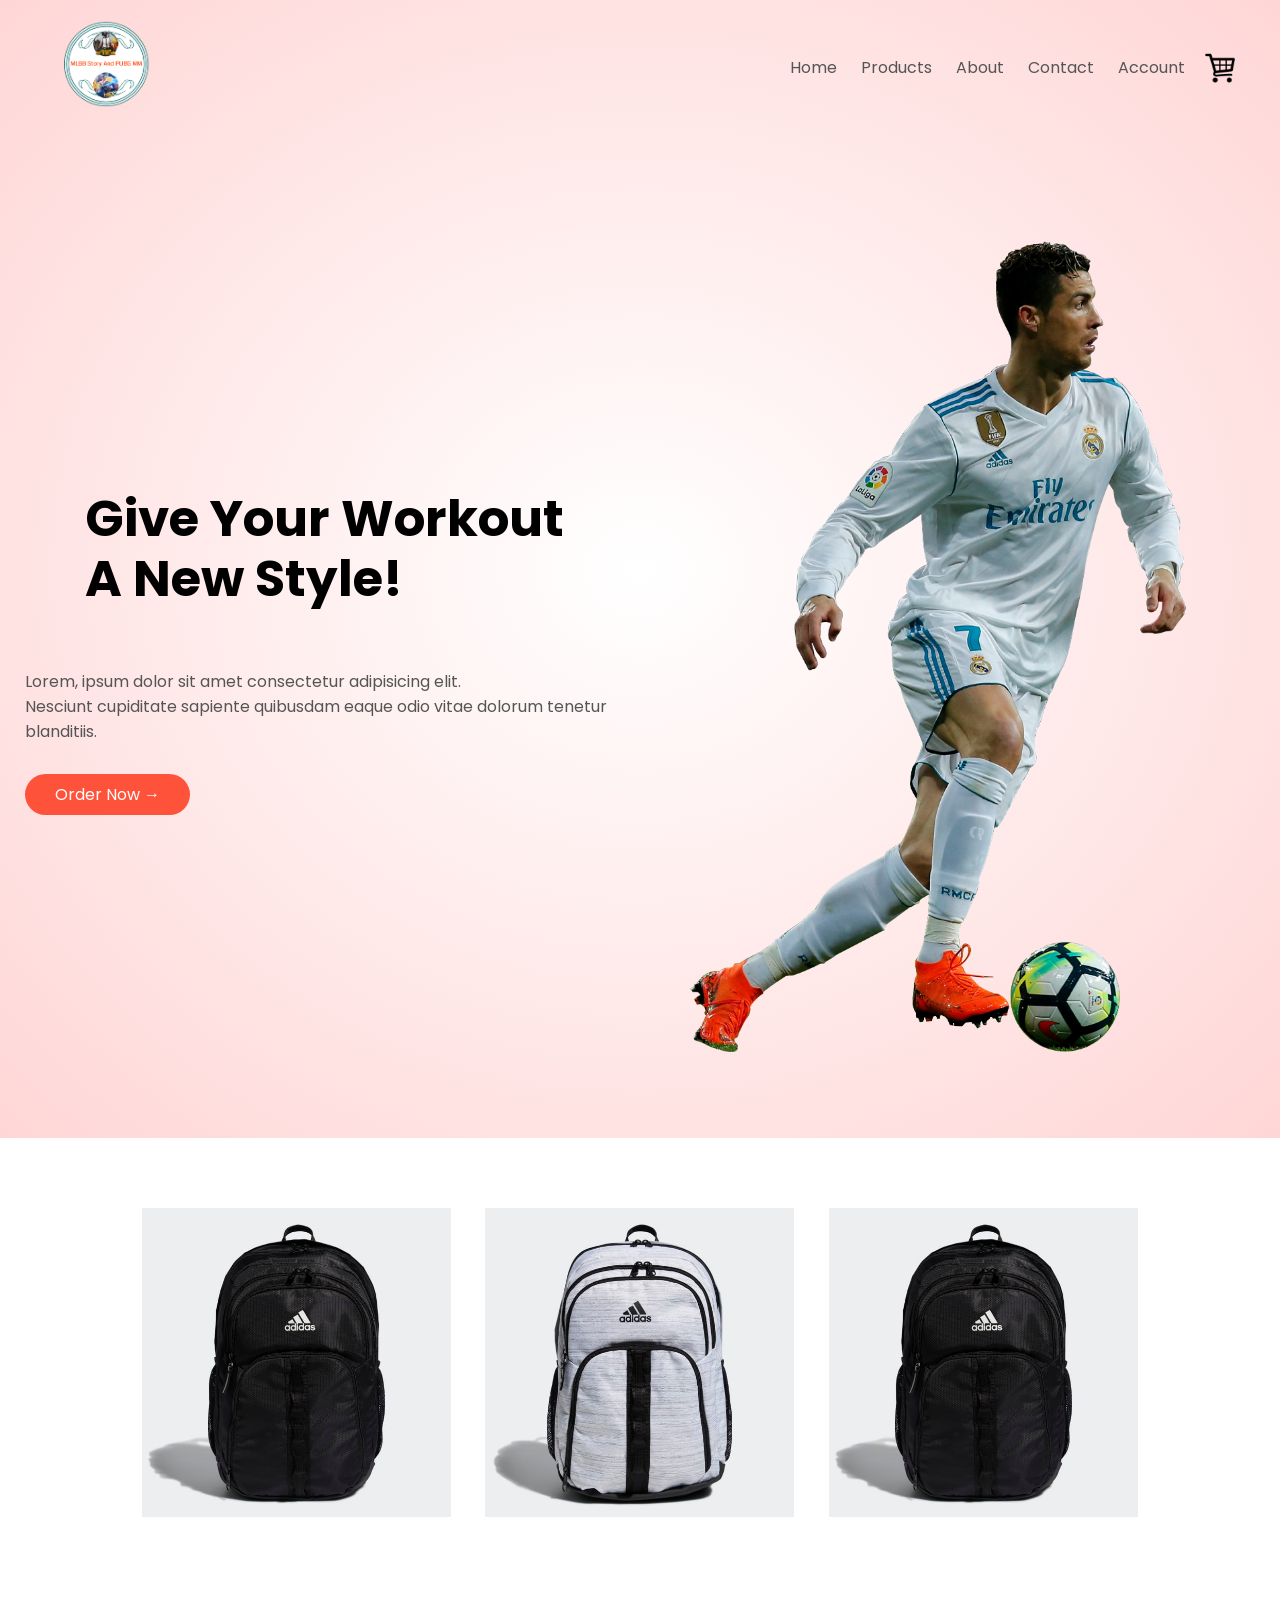
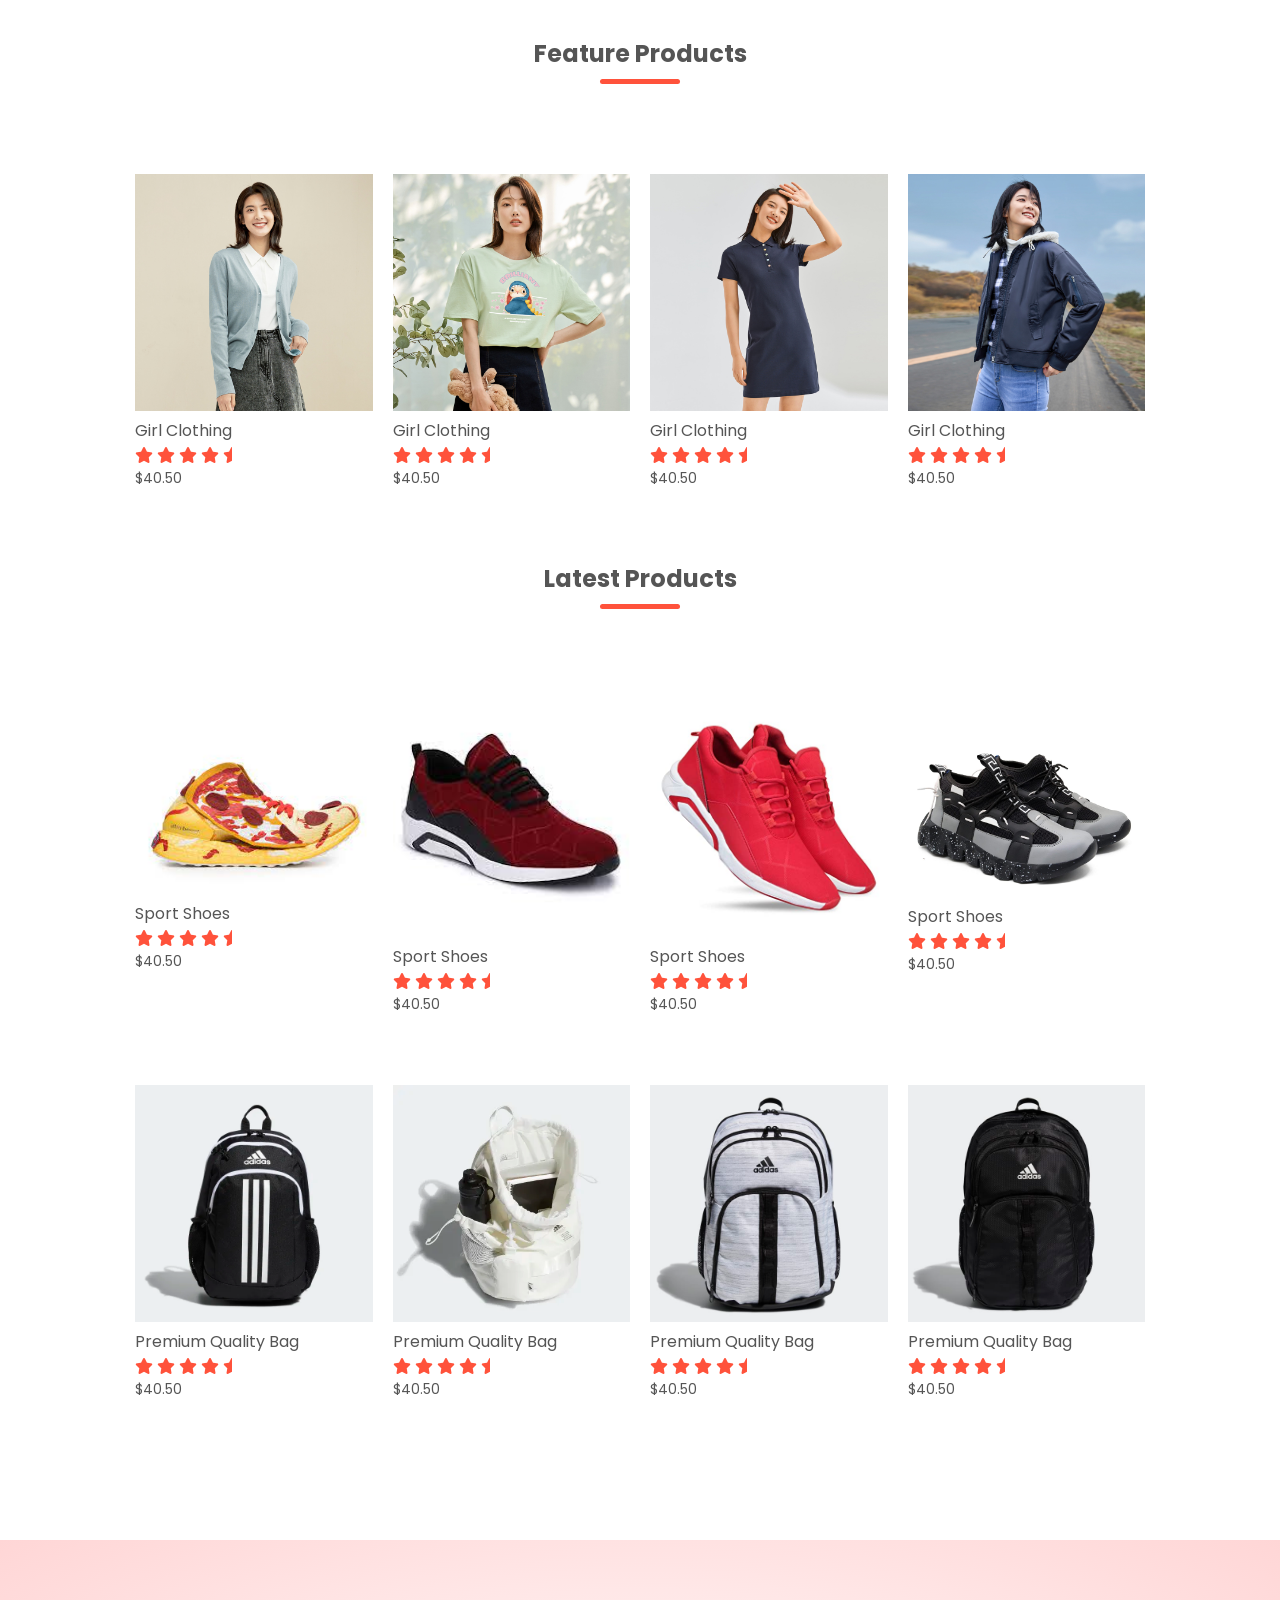
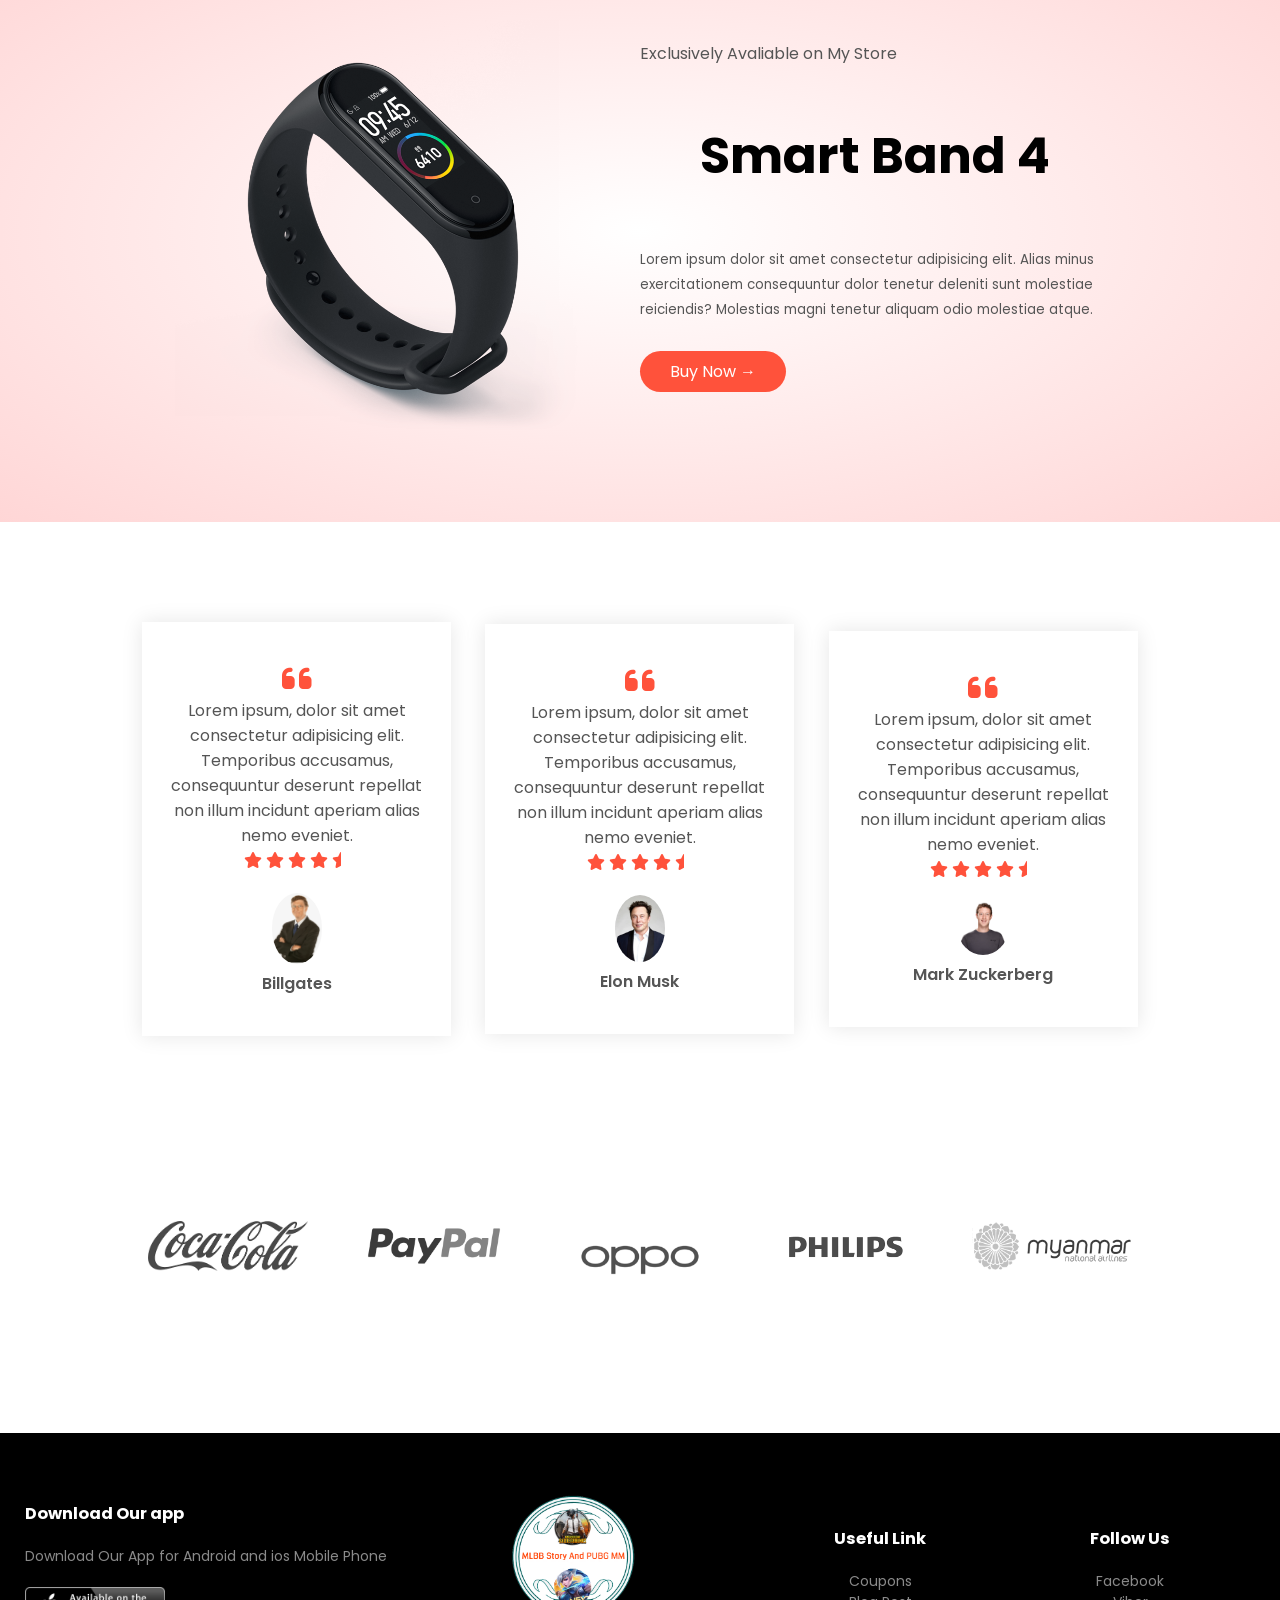
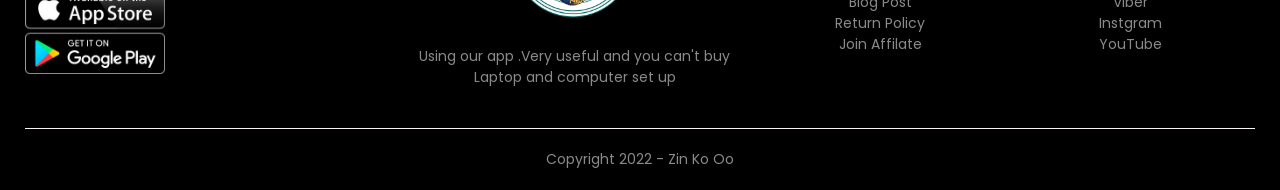
==== Clone/index.html @ 1b3bc1e2 "Add files via upload" ====
<!DOCTYPE html>
<html lang="en">
<head>
    <meta charset="UTF-8">
    <meta http-equiv="X-UA-Compatible" content="IE=edge">
    <meta name="viewport" content="width=device-width, initial-scale=1.0">
    <title>Online Shop / Economic Website</title>
     <link rel="stylesheet" href="style.css">
     <link rel="stylesheet" href="https://drive.google.com/uc?id=1VJVF-AkJYzNBYVf2jnumdvLC08pQrlfJ">
     <link rel="preconnect" href="https://fonts.googleapis.com">
     <link rel="preconnect" href="https://fonts.gstatic.com" crossorigin>
     <link href="https://fonts.googleapis.com/css2?family=Poppins:wght@300;400;500;600;700&display=swap" rel="stylesheet">
     
     <link rel="stylesheet" href="https://cdnjs.cloudflare.com/ajax/libs/font-awesome/6.1.1/css/all.min.css" integrity="sha512-KfkfwYDsLkIlwQp6LFnl8zNdLGxu9YAA1QvwINks4PhcElQSvqcyVLLD9aMhXd13uQjoXtEKNosOWaZqXgel0g==" crossorigin="anonymous" referrerpolicy="no-referrer" />
    </head>

<body>
       <div class="header">

      
    <div class="container">
        <div class="navbar">
            <div class="logo">
                <img src="images/mlbb.png" width="125px">
            </div>
            <nav>
                <ul id="MenuItems">
                    <li> <a href="">Home</a></li>
                    <li> <a href="">Products</a></li>
                    <li> <a href="">About</a></li>
                    <li> <a href="">Contact</a></li>
                    <li> <a href="">Account</a></li>
                </ul>
            </nav>
            <img src="images/basket-cart-icon-27.png" width="30px" height="30px">
            <img src="images/menu-icon-13.png" class="menu-icon" onclick="menutoggle()">
        </div>
        <div class="row">
            <div class="col-2">
              <h1>Give Your Workout <br> A New Style!</h1>
              <p>Lorem, ipsum dolor sit amet consectetur adipisicing elit.<br> Nesciunt cupiditate sapiente quibusdam eaque odio vitae dolorum tenetur blanditiis.</p>
            <a href="" class="btn">Order Now &#8594;</a>
            </div>

            <div class="col-2">
            <img src="images/c-do.png">
            </div>
        </div>
    </div>
       </div> 
    <!--Feature Catagories-->

    <div class="categories">
        <div class="small-container">
     <div class="row">
        <div class="col-3">
           <img src="images/bag.jpg" alt="">
        </div>
        <div class="col-3">
            <img src="images/bag1.jpg" alt="">
        </div>
        <div class="col-3">
            <img src="images/bag.jpg" alt="">
        </div>
     </div>
        </div>
    </div>

<!------------------------------------------features products----------------------------------------------------->

<div class="small-container">
    <h2 class="title">Feature Products</h2>
    <div class="row">
        <div class="col-4">
            <img src="images/gitem.jpg" >
            <h4>Girl Clothing </h4>
            <div class="rating">
                <i class="fa-solid fa-star"></i>
                <i class="fa-solid fa-star"></i>
                <i class="fa-solid fa-star"></i>
                <i class="fa-solid fa-star"></i>
                <i class="fa-solid fa-star-half"></i>
            </div>
            <p>$40.50</p>
        </div>
        <div class="col-4">
            <img src="images/gitem3.jpg" >
            <h4>Girl Clothing </h4>
            <div class="rating">
                <i class="fa-solid fa-star"></i>
                <i class="fa-solid fa-star"></i>
                <i class="fa-solid fa-star"></i>
                <i class="fa-solid fa-star"></i>
                <i class="fa-solid fa-star-half"></i>
            </div>
            <p>$40.50</p>
        </div>
        <div class="col-4">
            <img src="images/gitem2.jpg" >
            <h4>Girl Clothing </h4>
            <div class="rating">
                <i class="fa-solid fa-star"></i>
                <i class="fa-solid fa-star"></i>
                <i class="fa-solid fa-star"></i>
                <i class="fa-solid fa-star"></i>
                <i class="fa-solid fa-star-half"></i>
            </div>
            <p>$40.50</p>
        </div>
        <div class="col-4">
            <img src="images/gitem1.jpg" >
            <h4>Girl Clothing </h4>
            <div class="rating">
                <i class="fa-solid fa-star"></i>
                <i class="fa-solid fa-star"></i>
                <i class="fa-solid fa-star"></i>
                <i class="fa-solid fa-star"></i>
                <i class="fa-solid fa-star-half"></i>
            </div>
            <p>$40.50</p>
        </div>
    </div>
    <h2 class="title">Latest Products</h2>
    <div class="row">
        <div class="col-4">
            <img src="images/shoe5.jpg" >
            <h4>Sport Shoes</h4>
            <div class="rating">
                <i class="fa-solid fa-star"></i>
                <i class="fa-solid fa-star"></i>
                <i class="fa-solid fa-star"></i>
                <i class="fa-solid fa-star"></i>
                <i class="fa-solid fa-star-half"></i>
            </div>
            <p>$40.50</p>
        </div>
        <div class="col-4">
            <img src="images/shoe3.jpg" >
            <h4>Sport Shoes</h4>
            <div class="rating">
                <i class="fa-solid fa-star"></i>
                <i class="fa-solid fa-star"></i>
                <i class="fa-solid fa-star"></i>
                <i class="fa-solid fa-star"></i>
                <i class="fa-solid fa-star-half"></i>
            </div>
            <p>$40.50</p>
        </div>
        <div class="col-4">
            <img src="images/shoe2.jpg" >
            <h4>Sport Shoes</h4>
            <div class="rating">
                <i class="fa-solid fa-star"></i>
                <i class="fa-solid fa-star"></i>
                <i class="fa-solid fa-star"></i>
                <i class="fa-solid fa-star"></i>
                <i class="fa-solid fa-star-half"></i>
            </div>
            <p>$40.50</p>
        </div>
        <div class="col-4">
            <img src="images/shoe1.jpg" >
            <h4>Sport Shoes</h4>
            <div class="rating">
                <i class="fa-solid fa-star"></i>
                <i class="fa-solid fa-star"></i>
                <i class="fa-solid fa-star"></i>
                <i class="fa-solid fa-star"></i>
                <i class="fa-solid fa-star-half"></i>
            </div>
            <p>$40.50</p>
        </div>
    </div>
    <div class="row">
        <div class="col-4">
            <img src="images/bag2.webp" >
            <h4>Premium Quality Bag</h4>
            <div class="rating">
                <i class="fa-solid fa-star"></i>
                <i class="fa-solid fa-star"></i>
                <i class="fa-solid fa-star"></i>
                <i class="fa-solid fa-star"></i>
                <i class="fa-solid fa-star-half"></i>
            </div>
            <p>$40.50</p>
        </div>
        <div class="col-4">
            <img src="images/bag3.webp" >
            <h4>Premium Quality Bag</h4>
            <div class="rating">
                <i class="fa-solid fa-star"></i>
                <i class="fa-solid fa-star"></i>
                <i class="fa-solid fa-star"></i>
                <i class="fa-solid fa-star"></i>
                <i class="fa-solid fa-star-half"></i>
            </div>
            <p>$40.50</p>
        </div>
        <div class="col-4">
            <img src="images/bag1.jpg" >
            <h4>Premium Quality Bag</h4>
            <div class="rating">
                <i class="fa-solid fa-star"></i>
                <i class="fa-solid fa-star"></i>
                <i class="fa-solid fa-star"></i>
                <i class="fa-solid fa-star"></i>
                <i class="fa-solid fa-star-half"></i>
            </div>
            <p>$40.50</p>
        </div>
        <div class="col-4">
            <img src="images/bag.jpg" >
            <h4>Premium Quality Bag</h4>
            <div class="rating">
                <i class="fa-solid fa-star"></i>
                <i class="fa-solid fa-star"></i>
                <i class="fa-solid fa-star"></i>
                <i class="fa-solid fa-star"></i>
                <i class="fa-solid fa-star-half"></i>
            </div>
            <p>$40.50</p>
        </div>
    </div>
</div>
<!----------------------Offer------------------------->

<div class="offer">
    <div class="small-container">
        <div class="row">
            <div class="col-2">
              <img src="images/mi-band-4-black.png" class="offer-img" >
            </div>
            <div class="col-2">
                <p>Exclusively Avaliable on My Store</p>
                <h1>Smart Band 4</h1>
                <small>Lorem ipsum dolor sit amet consectetur adipisicing elit. Alias minus exercitationem consequuntur dolor tenetur deleniti sunt molestiae reiciendis? Molestias magni tenetur aliquam odio molestiae atque.</small>
                  <br>
                <a href="" class="btn">Buy Now &#8594</a>
            </div>
        </div>
    </div>
</div>

<!-----------testimonial------------------>
  <div class="testimonial">
    <div class="small-container">
        <div class="row">
            <div class="col-3">
                <i class="fa-solid fa-quote-left"></i>
                <p>Lorem ipsum, dolor sit amet consectetur
                     adipisicing elit. Temporibus accusamus, consequuntur deserunt repellat non illum 
                     incidunt aperiam alias nemo eveniet.</p>
                     <div class="rating">
                        <i class="fa-solid fa-star"></i>
                        <i class="fa-solid fa-star"></i>
                        <i class="fa-solid fa-star"></i>
                        <i class="fa-solid fa-star"></i>
                        <i class="fa-solid fa-star-half"></i>
                    </div>
                    <img src="images/user1.png" alt="">
                    <h3>Billgates</h3>
            </div>
            <div class="col-3">
                <i class="fa-solid fa-quote-left"></i>
                <p>Lorem ipsum, dolor sit amet consectetur
                     adipisicing elit. Temporibus accusamus, consequuntur deserunt repellat non illum 
                     incidunt aperiam alias nemo eveniet.</p>
                     <div class="rating">
                        <i class="fa-solid fa-star"></i>
                        <i class="fa-solid fa-star"></i>
                        <i class="fa-solid fa-star"></i>
                        <i class="fa-solid fa-star"></i>
                        <i class="fa-solid fa-star-half"></i>
                    </div>
                    <img src="images/user2.webp" alt="">
                    <h3>Elon Musk</h3>
            </div>
            <div class="col-3">
                <i class="fa-solid fa-quote-left"></i>
                <p>Lorem ipsum, dolor sit amet consectetur
                     adipisicing elit. Temporibus accusamus, consequuntur deserunt repellat non illum 
                     incidunt aperiam alias nemo eveniet.</p>
                     <div class="rating">
                        <i class="fa-solid fa-star"></i>
                        <i class="fa-solid fa-star"></i>
                        <i class="fa-solid fa-star"></i>
                        <i class="fa-solid fa-star"></i>
                        <i class="fa-solid fa-star-half"></i>
                    </div>
                    <img src="images/Mark-Zuckerberg-Free-PNG.png" alt="">
                    <h3>Mark Zuckerberg</h3>
            </div>
        </div>
    </div>
  </div>
<!--------------Brands-------------->
 <div class="brands">
    <div class="small-container">
        <div class="row">
            <div class="col-5">
                <img src="images/cocacola.png" >
            </div>
            <div class="col-5">
                <img src="images/paypal_PNG13.png" >
            </div>
            <div class="col-5">
                <img src="images/oppoo.png" >
            </div>
            <div class="col-5">
                <img src="images/philips.png" >
            </div>
            <div class="col-5">
                <img src="images/mm-air.png" >
            </div>
        </div>
    </div>
 </div>

<!----------------footer---------------------->
     
        <div class="footer">
            <div class="container">
                <div class="row">
                    <div class="footer-col-1">
                        <h3>Download Our app</h3>
                        <p>Download Our App for Android and ios Mobile Phone</p>
                        <div class="app-logo">
                            <img src="images/appppp1.png" >
                        </div>
                    </div>
                    <div class="footer-col-2">
                        <img src="images/mlbb.png" class="logo">
                        <p>Using our app .Very useful and you can't buy Laptop and computer set up </p>
                    </div>
                    <div class="footer-col-3">
                        <h3>Useful Link</h3>
                        <ul>
                            <li>Coupons</li>
                            <li>Blog Post</li>
                            <li>Return Policy</li>
                            <li>Join Affilate</li>
                        </ul>
                    </div>
                    <div class="footer-col-4">
                        <h3>Follow Us</h3>
                        <ul>
                            <li>Facebook</li>
                            <li>Viber</li>
                            <li>Instgram</li>
                            <li>YouTube</li>
                        </ul>
                    </div>
                </div>
                <hr>
                <p class="copyright">Copyright 2022 - Zin Ko Oo </p>
            </div>
        </div>
<!---------------------------------Js For Toggle Menu-------------------------------------------------------------------------------->

 <script>
    
    var MenuItems= document.getElementById("MenuItems");

    MenuItems.style.maxHeight ="0px";

    function menutoggle() {
        if( MenuItems.style.maxHeight =="0px")
              {
                  MenuItems.style.maxHeight ="200px";
              }
        else
        {
            MenuItems.style.maxHeight ="0px";
        }
    }
 </script>
<script src="https://drive.google.com/uc?id=1Gh1TrvVDwcs1kJcZKuEyxIVFIu4IYpzg"></script>
</body>

</html>
---- Clone/style.css ----
*{
    margin: 0;
    padding: 0;
    box-sizing: border-box;
}
body {
    font-family: 'Poppins', sans-serif;
}
.navbar{
    display: flex;
    align-items: center;
    padding: 20px;
}
nav {
    flex: 1;
    text-align: right;
}
nav ul{
    display: inline-block;
    list-style-type: none;

}
nav ul li {
    display: inline-block;
    margin-right: 20px;
}
a {
    text-decoration: none;
    color: #555;
}
p {
    color: #555;
}
.container {
    max-width: 1300px;
    margin: auto;
    padding-left: 25px;
    padding-right: 25px;
}
.row {
    display: flex;
    align-items: center;
    flex-wrap: wrap;
    justify-content: space-around;
}
.col-2 {
    flex-basis: 50%;
    min-width: 300px;
}
.col-2 img{
    max-width: 100%;
    padding: 50px 0;
}
.col-2 h1{
    font-size: 50px;
    line-height: 60px;
    margin: 60px;
}
.btn {
    display: inline-block;
    background: #ff523b;
    color: #fff;
    padding: 8px 30px;
    margin: 30px 0;
    border-radius: 30px;
    transition: background 0.5s;
}
.btn:hover {
      background: #563434;
}

.header{
    background: radial-gradient(#fff,#ffd6d6);
}

.header row {
    margin-top: 70px;
}
.categories {
    margin: 70px 0;
}
.col-3 {
    flex-basis: 30%;
    min-width: 250px;
    margin-bottom: 30px;
}
.col-3 img {
    width: 100%;

}
.small-container {
    max-width: 1080px;
    margin: auto;
    padding-left: 25px;
    padding-right: 25px;
}

.col-4{
    flex-basis: 25%;
    padding: 10px;
    min-width: 200px;
    margin-bottom: 50px;
    transition: transform 0.5s;

}
.col-4 img{
    width: 100%;

}
.title {
    text-align: center;
    margin: 0 auto 80px;
    position: relative;
    line-height: 60px;
    color: #555;

}
.title::after {
    content: '';
    background: #ff523b;
    width: 80px;
    height: 5px;
    border-radius: 5px;
    position: absolute;
    bottom: 0;
    left: 50%;
    transform: translate(-50%);
}
h4{
    color: #555;
    font-weight: normal;
}
.col-4 p{
    font-size: 14px;

}
.rating{
    color: #ff523b;
}
.col-4:hover{
    transform: translateY(-5px);
}

/*---------------Offer-----------------*/

.offer{
    background: radial-gradient(#fff,#ffd6d6);
    margin-top: 80px;
    padding: 30px 0;

}
.col-2 .offer-img{
    padding: 50px;

}
small{
    color: #555;
}
/*---------------------testimonial----------------------------------*/
.testimonial{
    padding-top: 100px;

}
.testimonial .col-3 {
    text-align: center;
    padding: 40px 20px;
    box-shadow:  0 0 20px 0px rgba(0, 0, 0, 0.1);
    cursor: pointer;
    transition: transform 0.5s;
} 
.testimonial .col-3 img{
    width: 50px;
    margin-top: 20px;
    border-radius: 50%;
}
.testimonial .col-3 :hover {
           transform: translateY(-10px);
}
.fa-quote-left{
    font-size: 34px;
    color: #ff523b;
}
.col p{
    font-size: 10px;
    margin: 10px 0;
    color: #777;
}
.testimonial .col-3 h3{
    font-weight: 600;
    color: #555;
    font-size: 16px;
}

/*-------------------Brands-------------------------*/

.brands {
    margin: 100px auto;
}

.col-5{
    width: 160px;
}
.col-5 img{
    width: 100%;
    cursor: pointer;
    filter: grayscale(100%);
}
.col-5 img:hover{
    filter: grayscale(0);
}

/*----------------------------------------Footer--------------------------------------------------*/

.footer{
    background: #000;
    color: #8a8a8a;
    font-size: 14px;
    padding: 60px 0 20px;
}
.footer p{
    color: #8a8a8a;
}
.footer h3 {
       color: #fff;
       margin-bottom: 20px;
}
.footer-col-1 , .footer-col-2 , .footer-col-3  , .footer-col-4{
          min-width: 250px;
          margin-bottom: 20px;
}
.footer-col-1 {
    flex-basis: 30%;
}
.footer-col-2 {
    flex: 1;
    text-align: center;
}

.footer-col-2 img {
    width: 180px;
    margin-bottom: 20px;
}
.footer-col-3  , .footer-col-4 {
    flex-basis: 12%;
    text-align: center;
}
ul{
    list-style-type: none;
}

.app-logo{
    margin-top: 20px;

}
.app-logo img{
    width: 140px;

}

.footer hr{
    border: none;
    background: #faf4f4;
    height: 1px;
    margin: 20px 0;
    
}
.copyright{
    text-align: center;
}
.menu-icon {
    width: 28px;
    margin-left: 20px;
    display: none;
}

/*----------------------media query for menu ---------------------------------*/

@media only screen and (max-width: 800px){
    nav ul {
        position: absolute;
        top: 110px;
        left: 0;
        background: #333;
        width: 100%;
        overflow: hidden;
        transition: maxHeight 0.5s;
    }
    nav ul li {
        display: block;
        margin-right: 50px;
        margin-top: 10px;
        margin-bottom: 10px;
    }
    nav ul li a{
        color: #fff;
    }
    .menu-icon {
        display: block;
        cursor: pointer;

    }
}
/*-----Media query for less than 600 screen size-----*/
@media only screen and (max-width: 600px){
    .row{
        text-align: center;
    }
    .col-2 , .col-3 , .col-4 {
        flex-basis: 100%;
    }
}
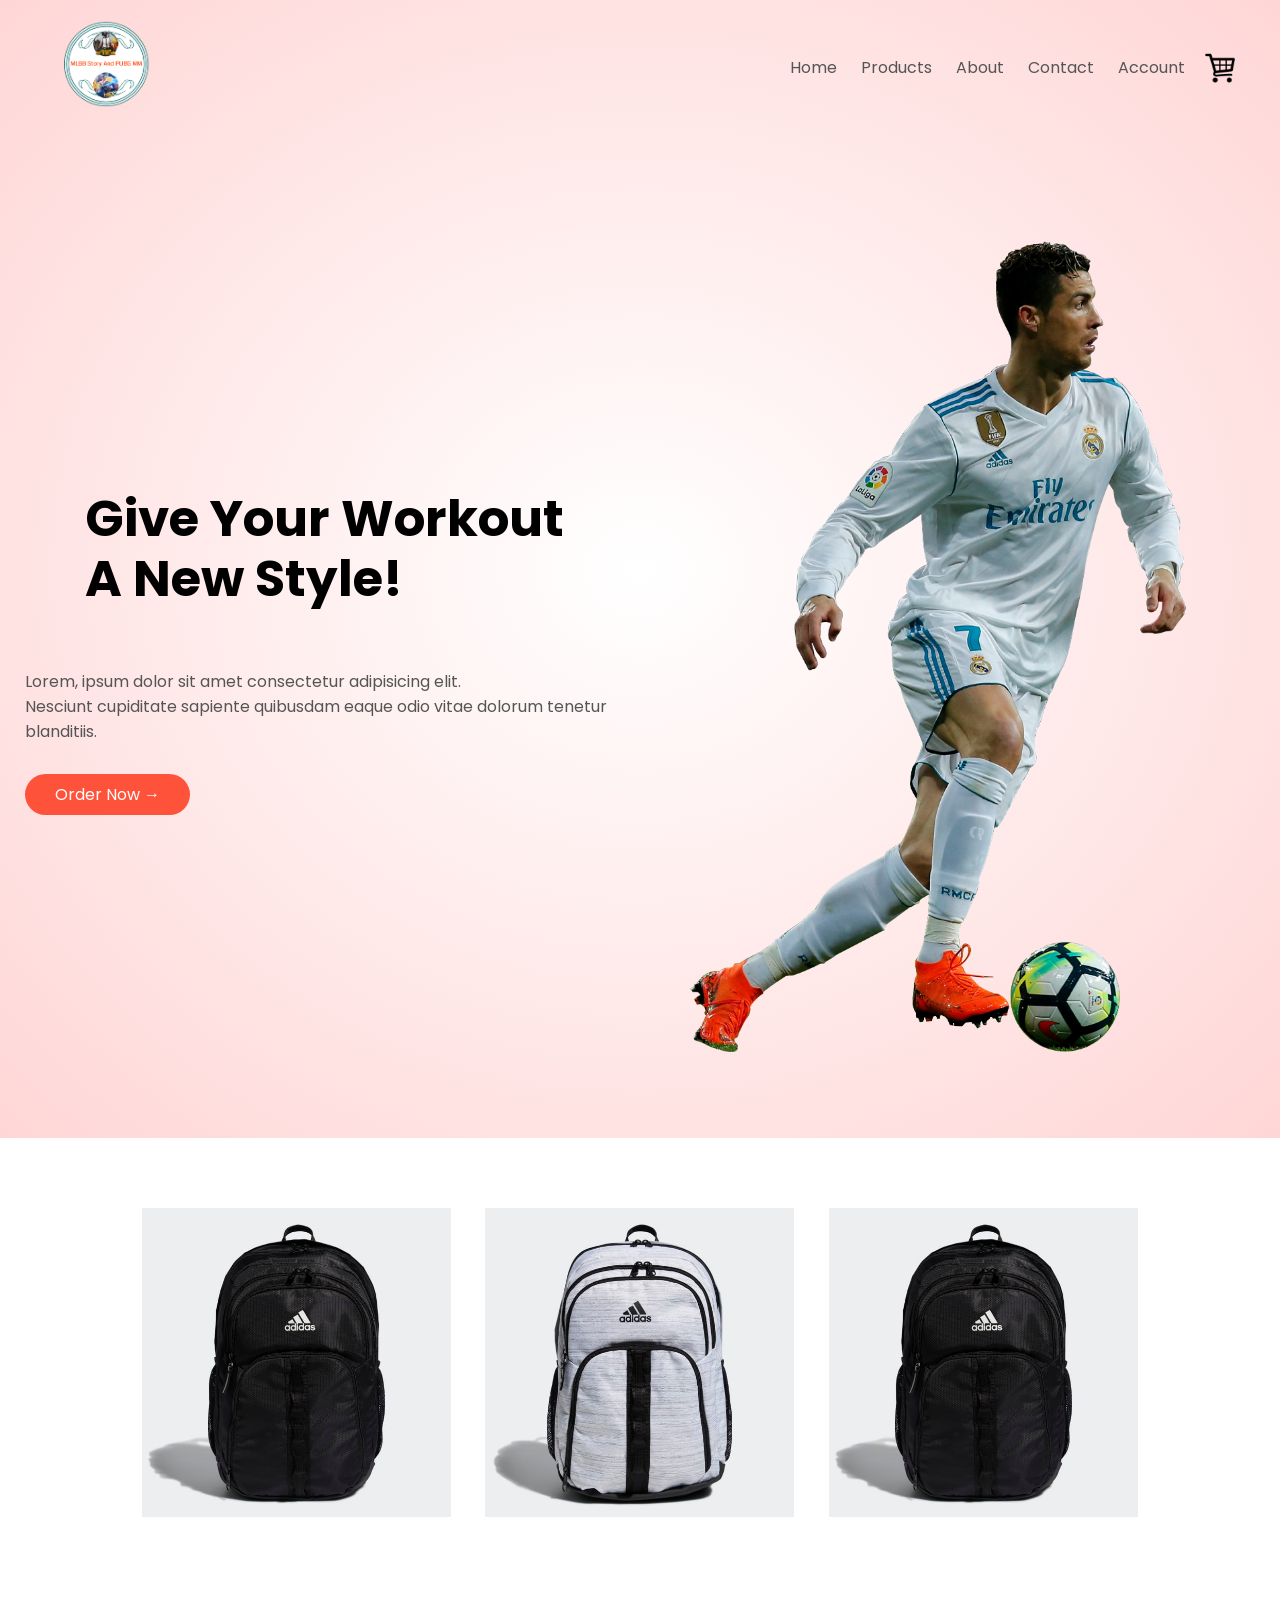
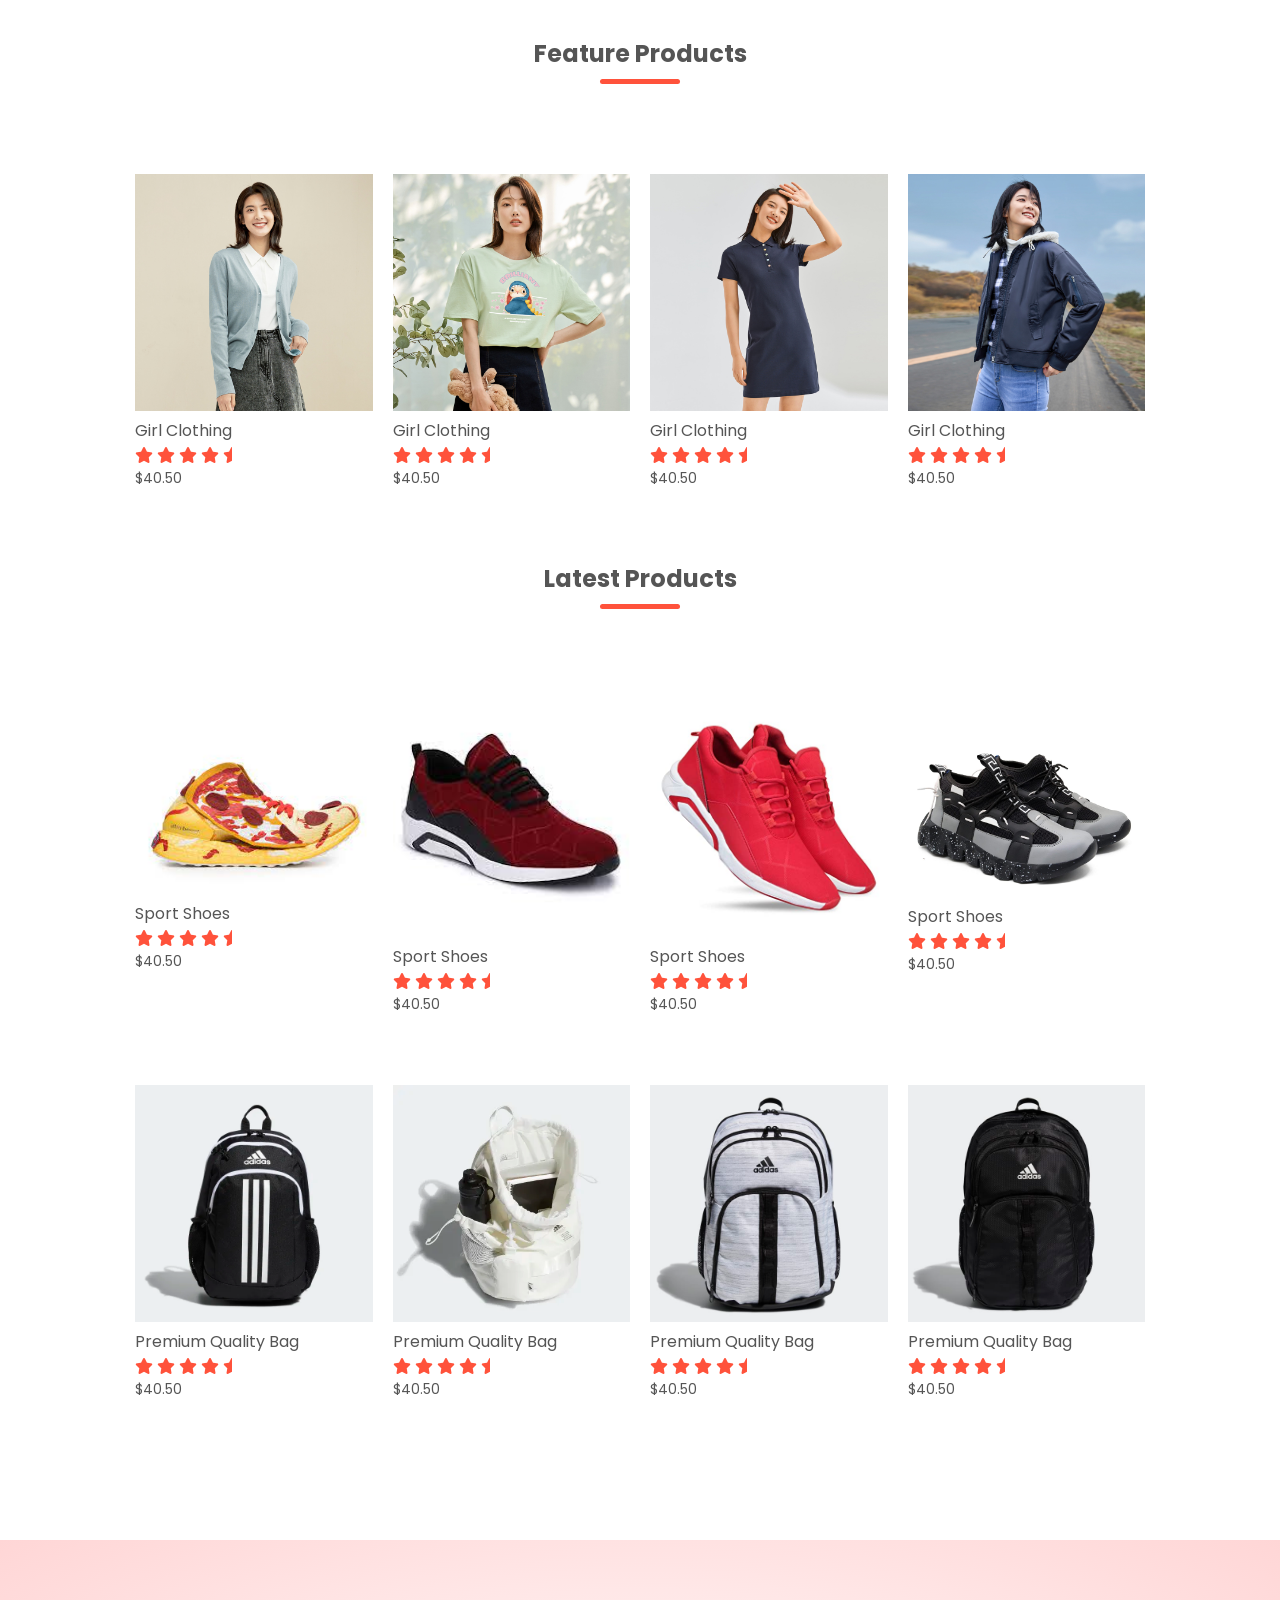
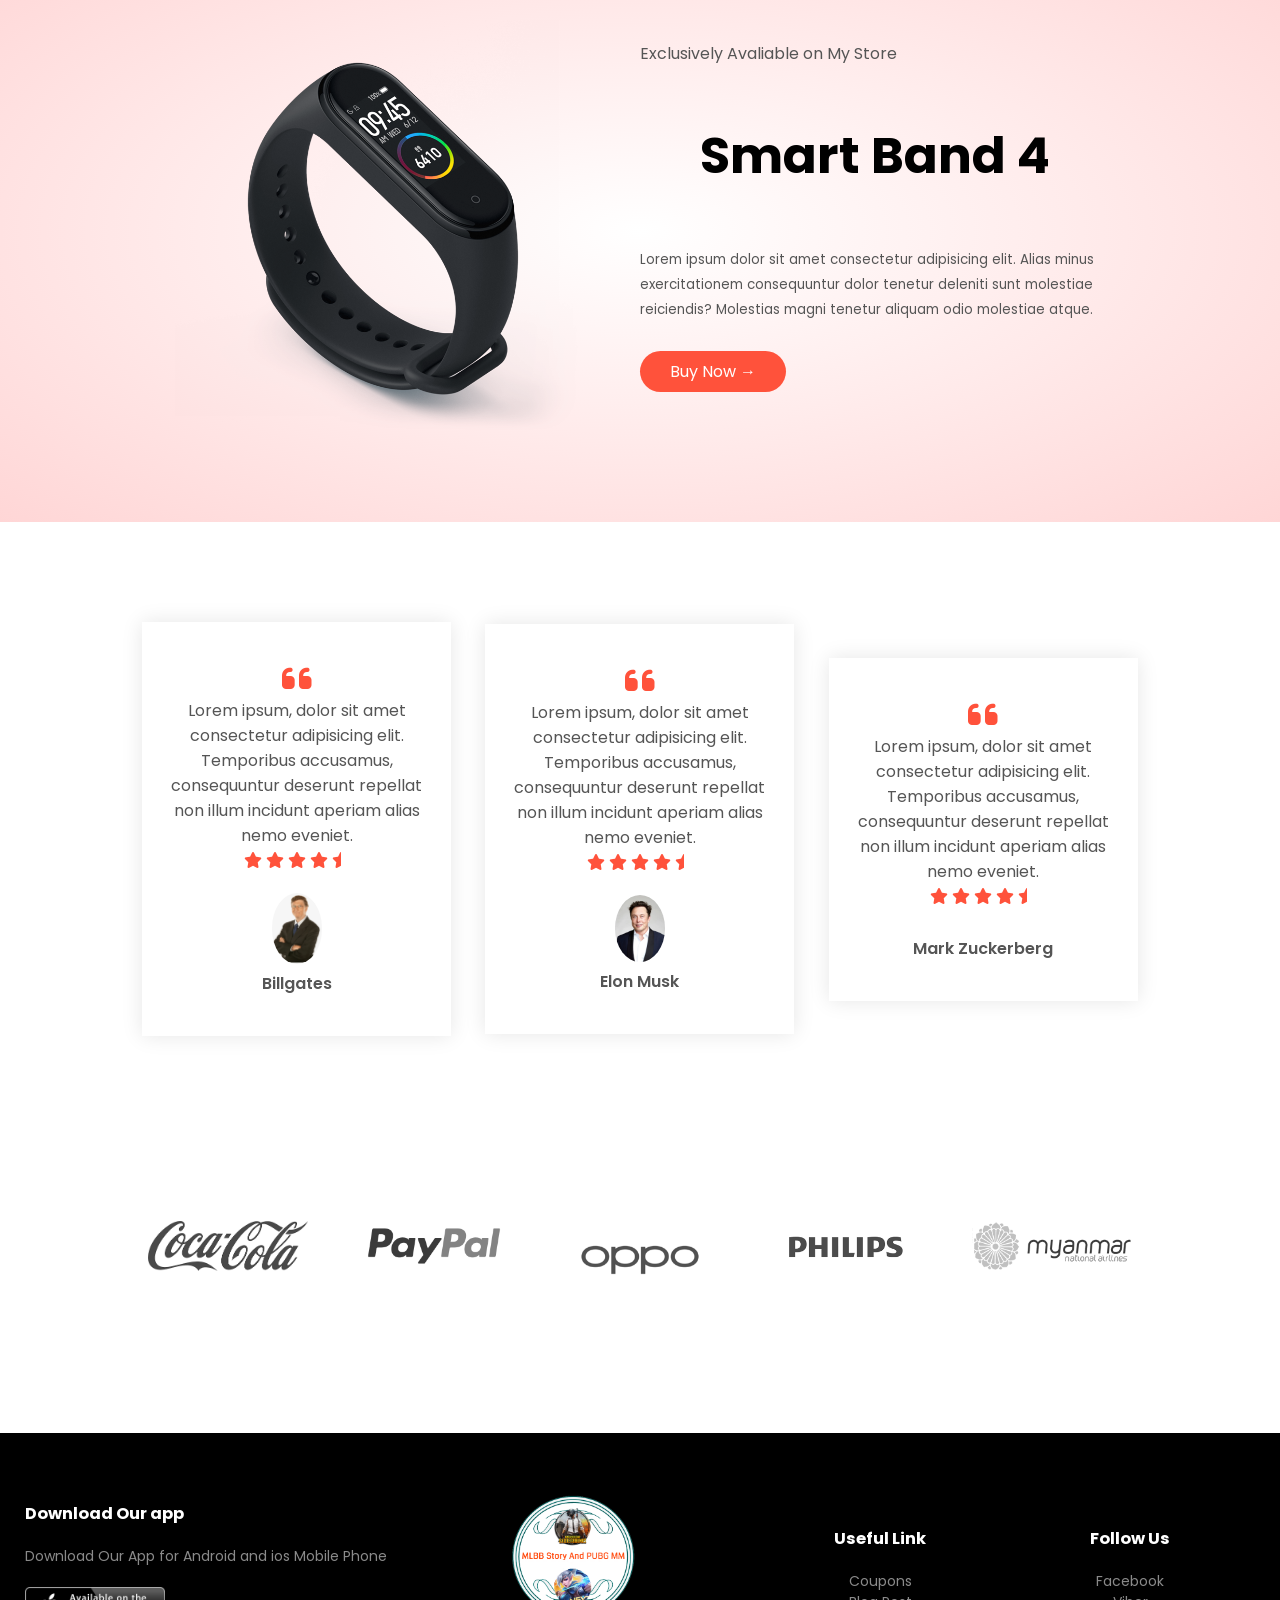
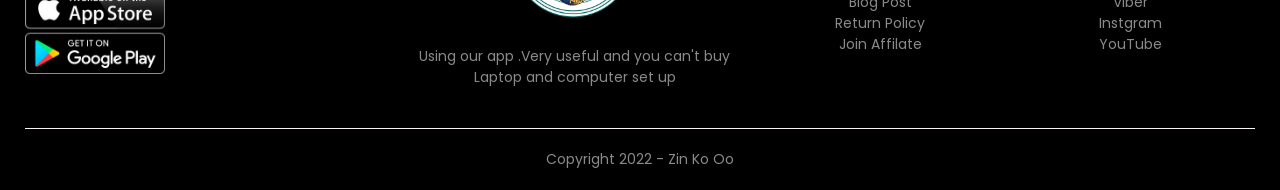
==== commit e4e05b33: "Update index.html" ====
--- a/Clone/index.html
+++ b/Clone/index.html
@@ -287,7 +287,7 @@
                         <i class="fa-solid fa-star"></i>
                         <i class="fa-solid fa-star-half"></i>
                     </div>
-                    <img src="images/Mark-Zuckerberg-Free-PNG.png" alt="">
+                    <img src="https://github.com/ZinKoOo1122/online-shop/blob/main/Clone/images/Mark-Zuckerberg-Free-PNG.png" alt="">
                     <h3>Mark Zuckerberg</h3>
             </div>
         </div>
@@ -377,4 +377,4 @@
 <script src="https://drive.google.com/uc?id=1Gh1TrvVDwcs1kJcZKuEyxIVFIu4IYpzg"></script>
 </body>
 
-</html>+</html>
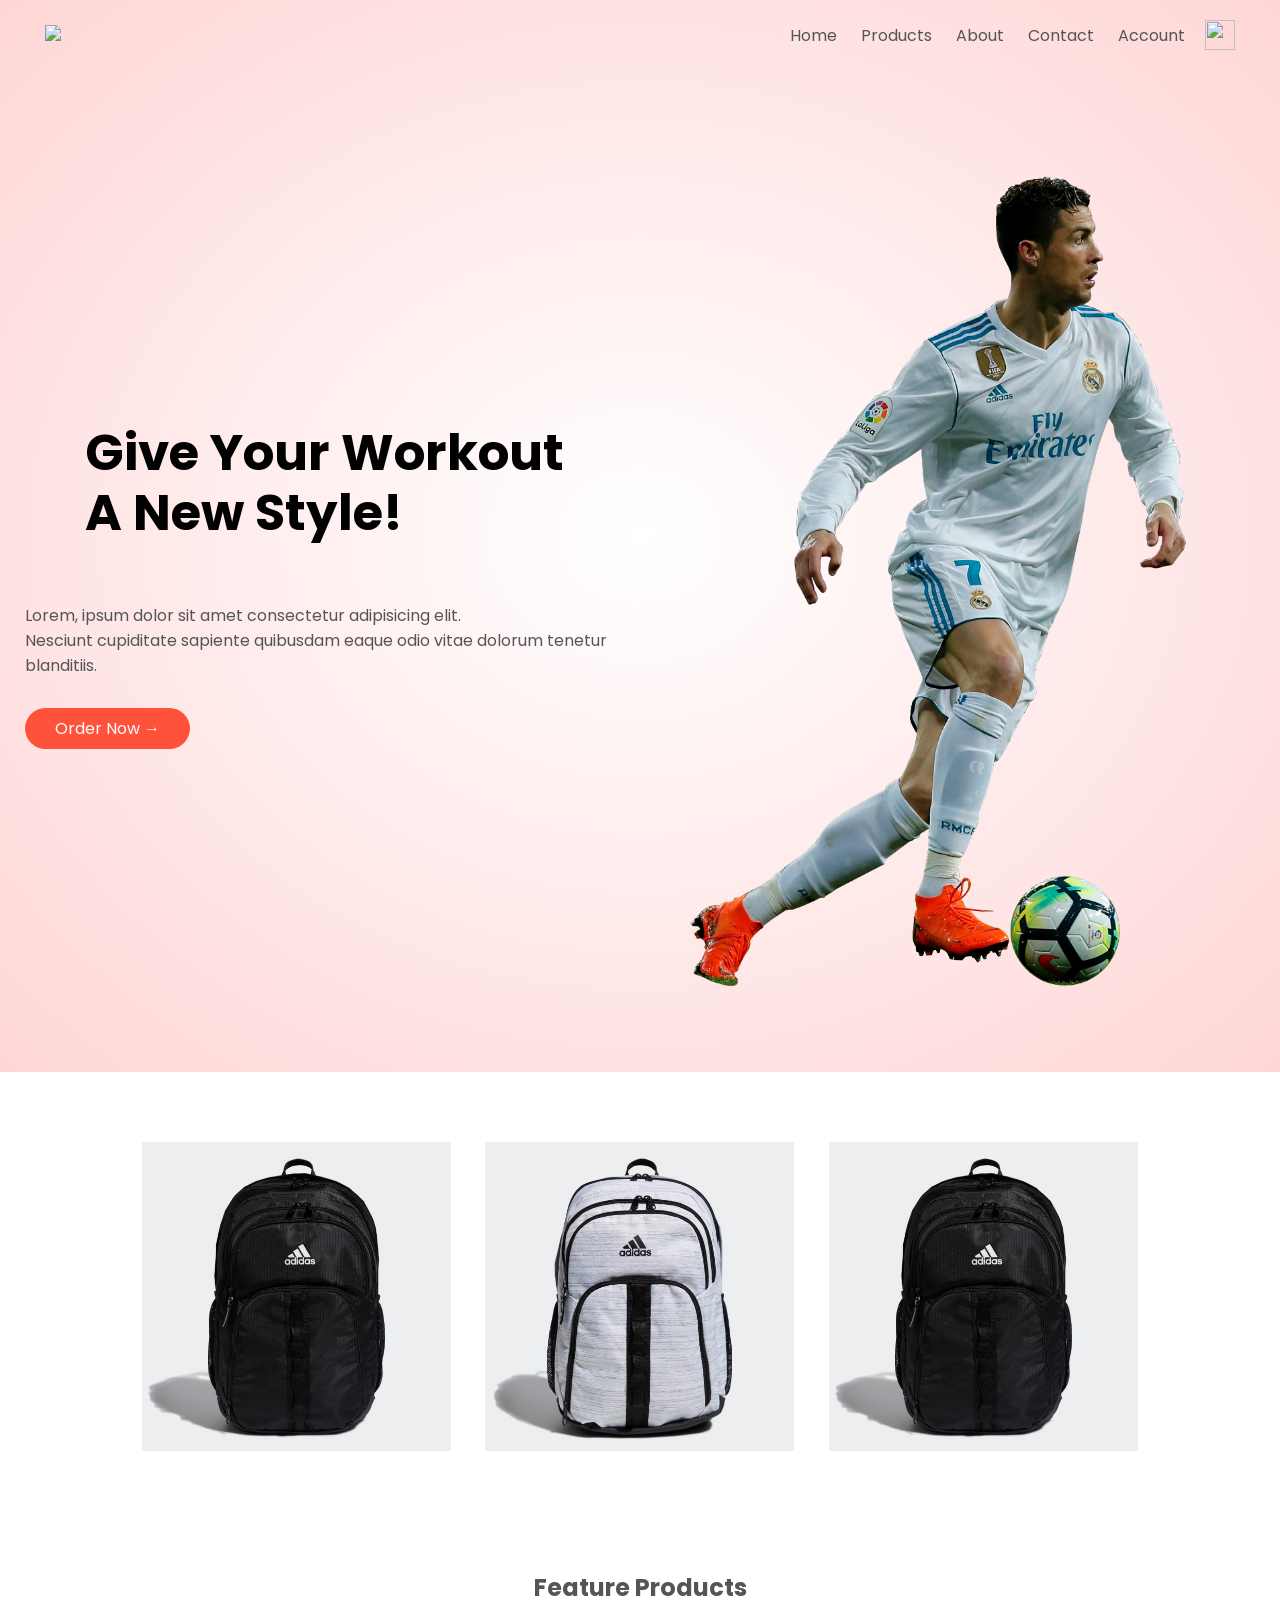
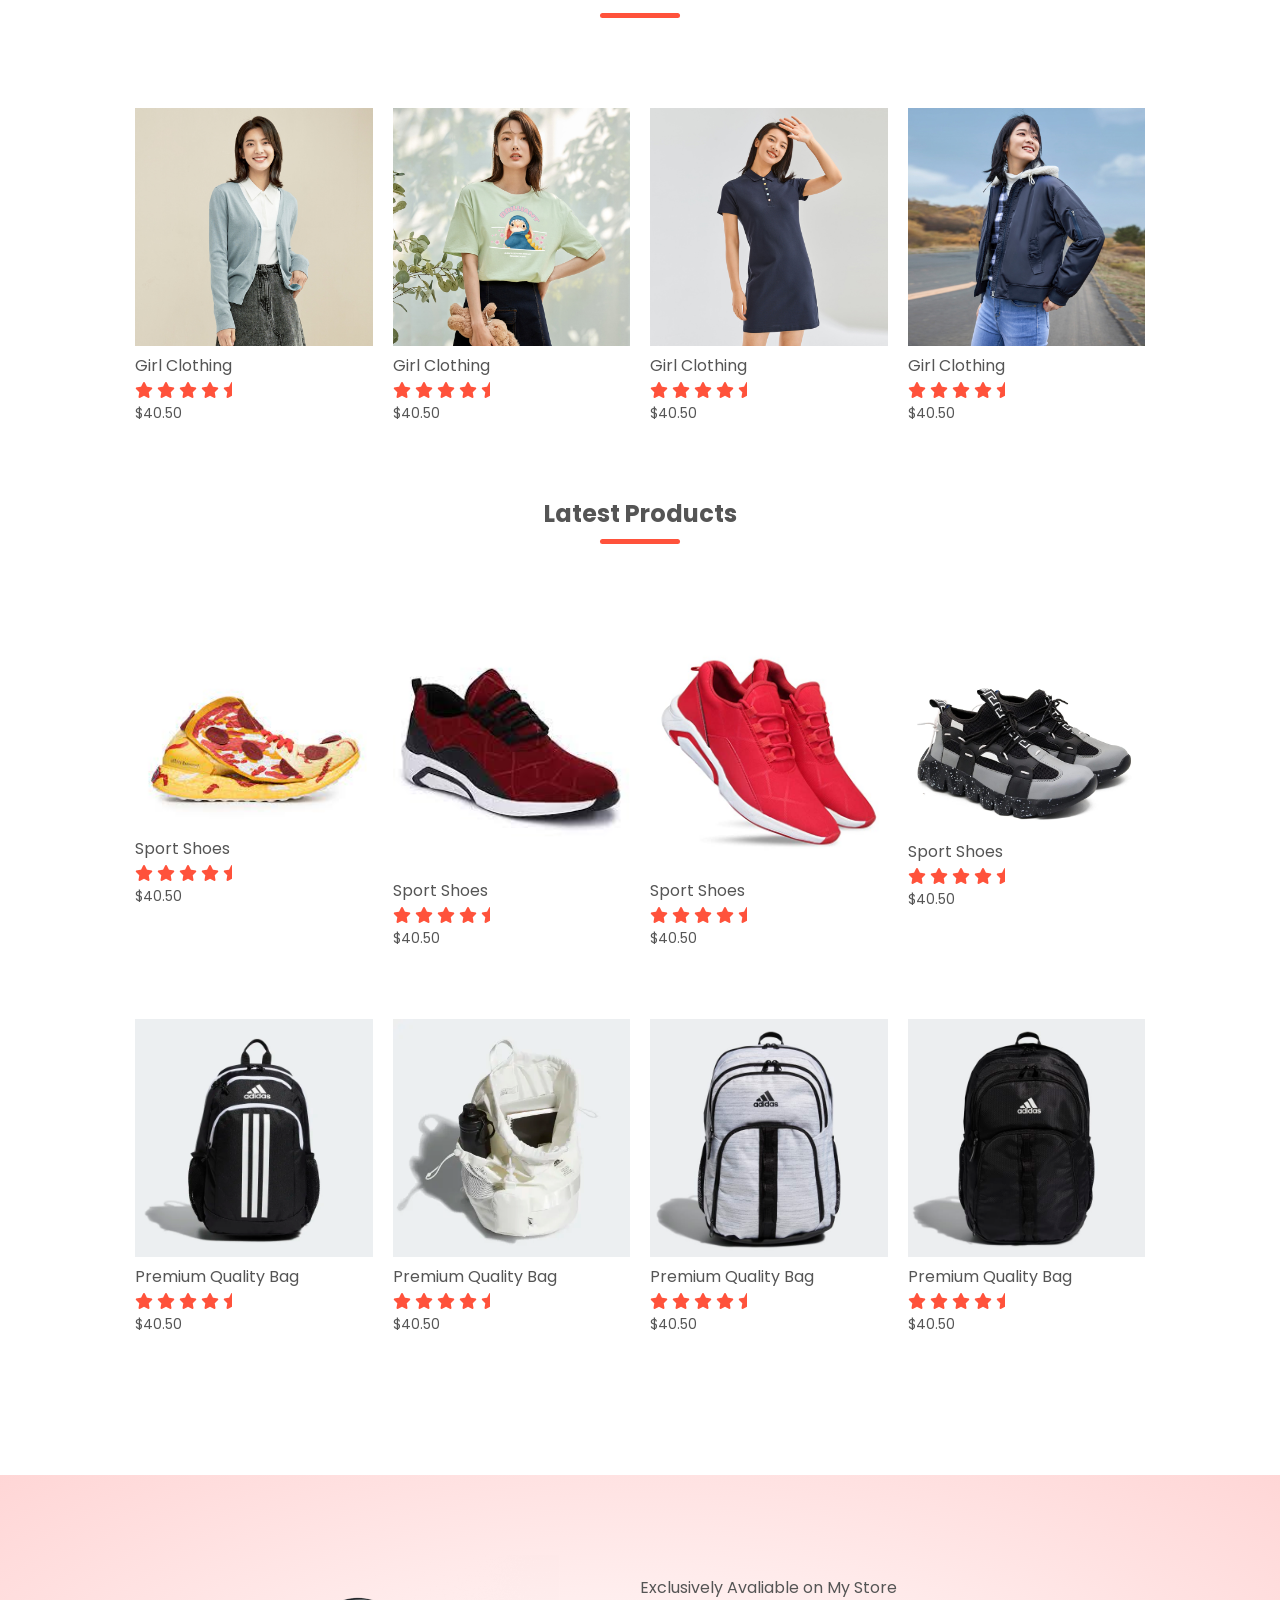
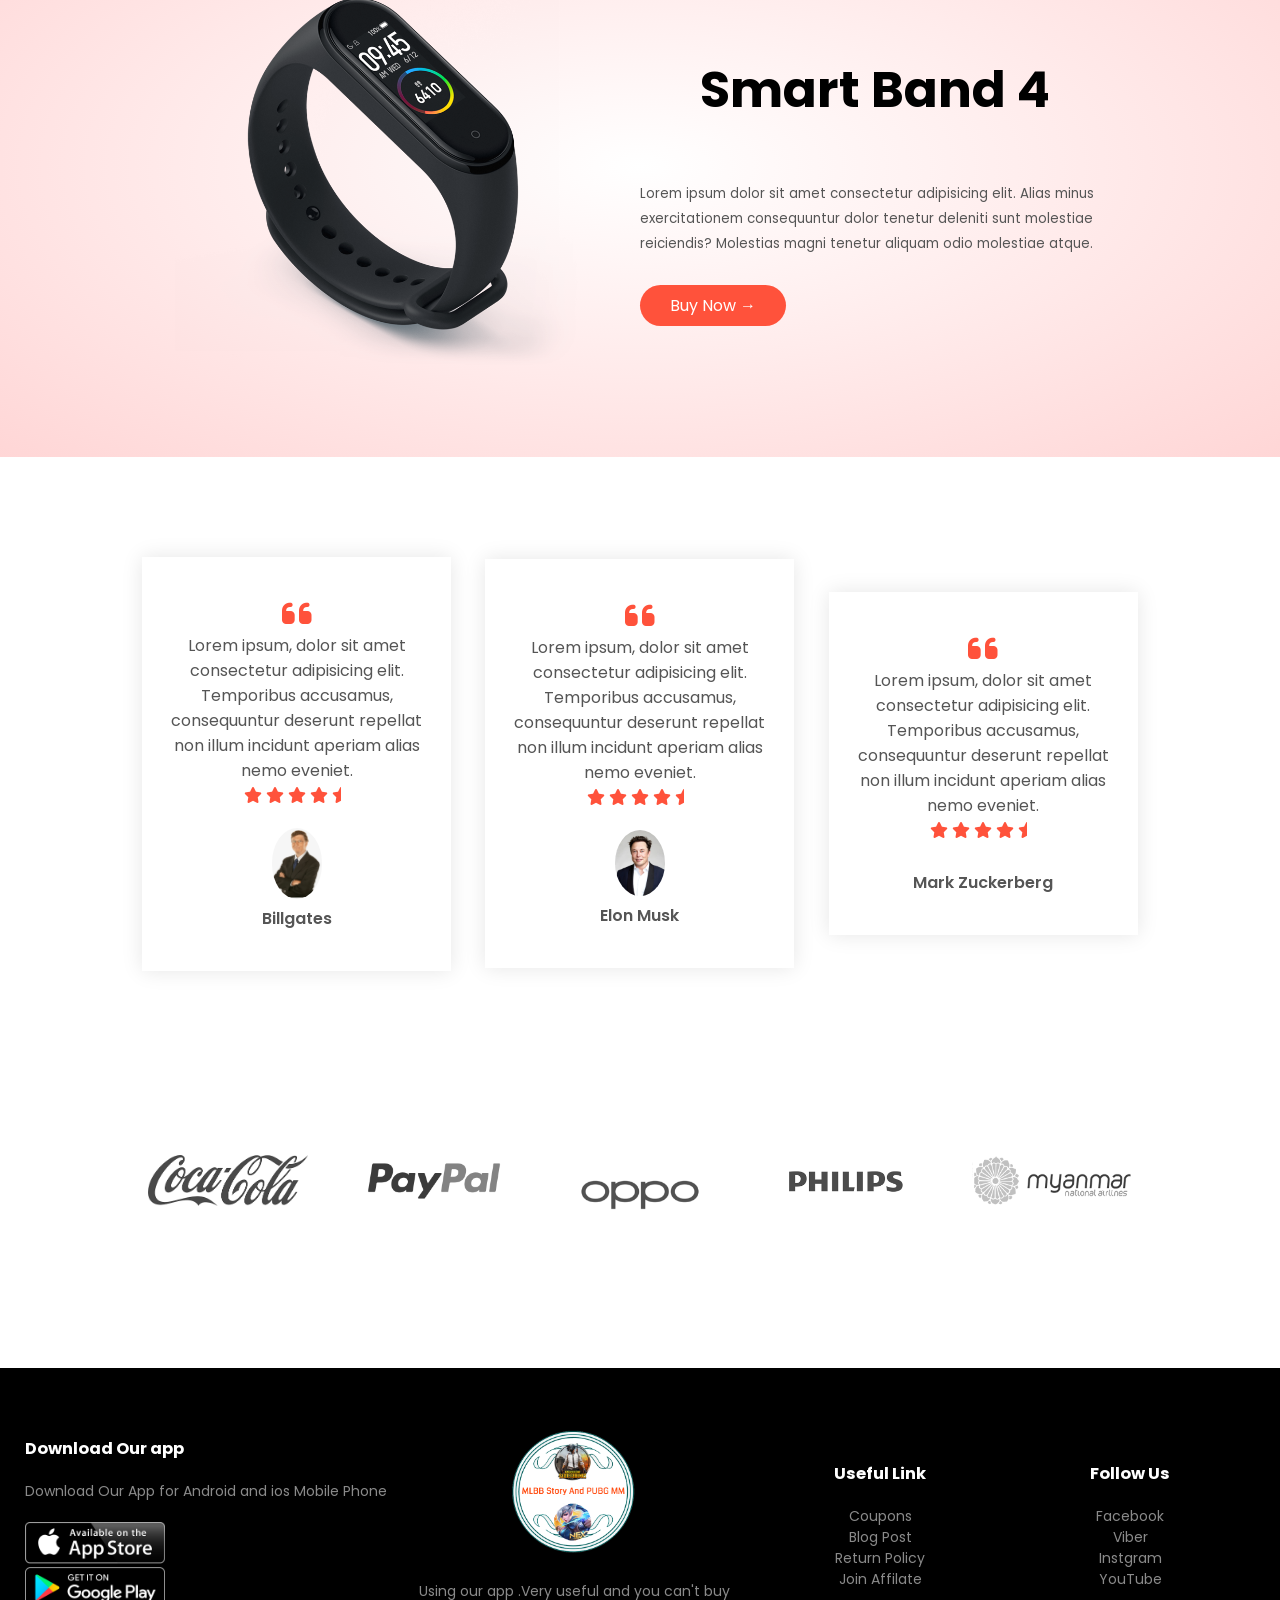
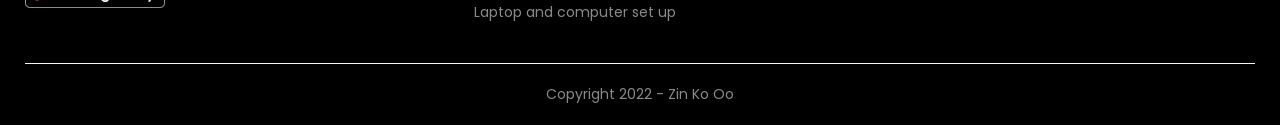
==== commit 46f3a4ab: "Update index.html" ====
--- a/Clone/index.html
+++ b/Clone/index.html
@@ -21,7 +21,7 @@
     <div class="container">
         <div class="navbar">
             <div class="logo">
-                <img src="images/mlbb.png" width="125px">
+                <img src="mlbb.png" width="125px">
             </div>
             <nav>
                 <ul id="MenuItems">
@@ -32,8 +32,8 @@
                     <li> <a href="">Account</a></li>
                 </ul>
             </nav>
-            <img src="images/basket-cart-icon-27.png" width="30px" height="30px">
-            <img src="images/menu-icon-13.png" class="menu-icon" onclick="menutoggle()">
+            <img src="basket-cart-icon-27.png" width="30px" height="30px">
+            <img src="menu-icon-13.png" class="menu-icon" onclick="menutoggle()">
         </div>
         <div class="row">
             <div class="col-2">
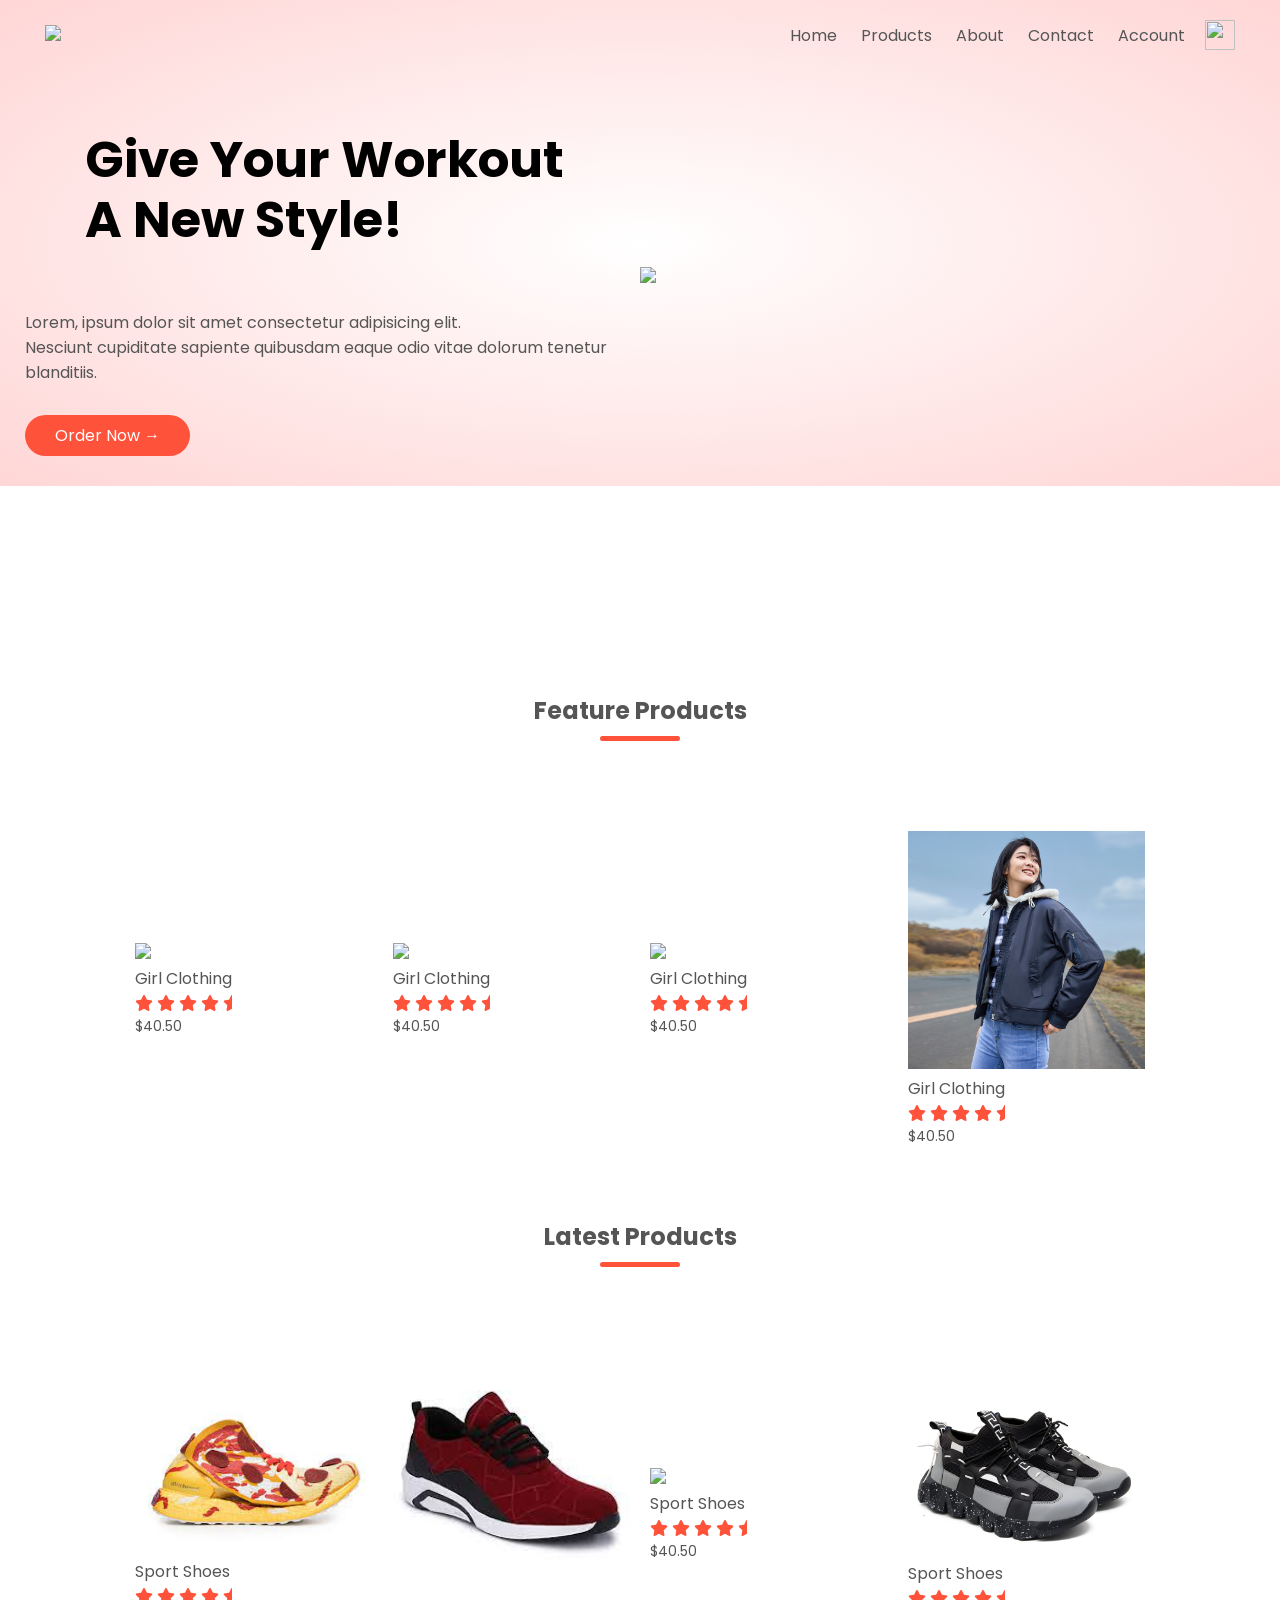
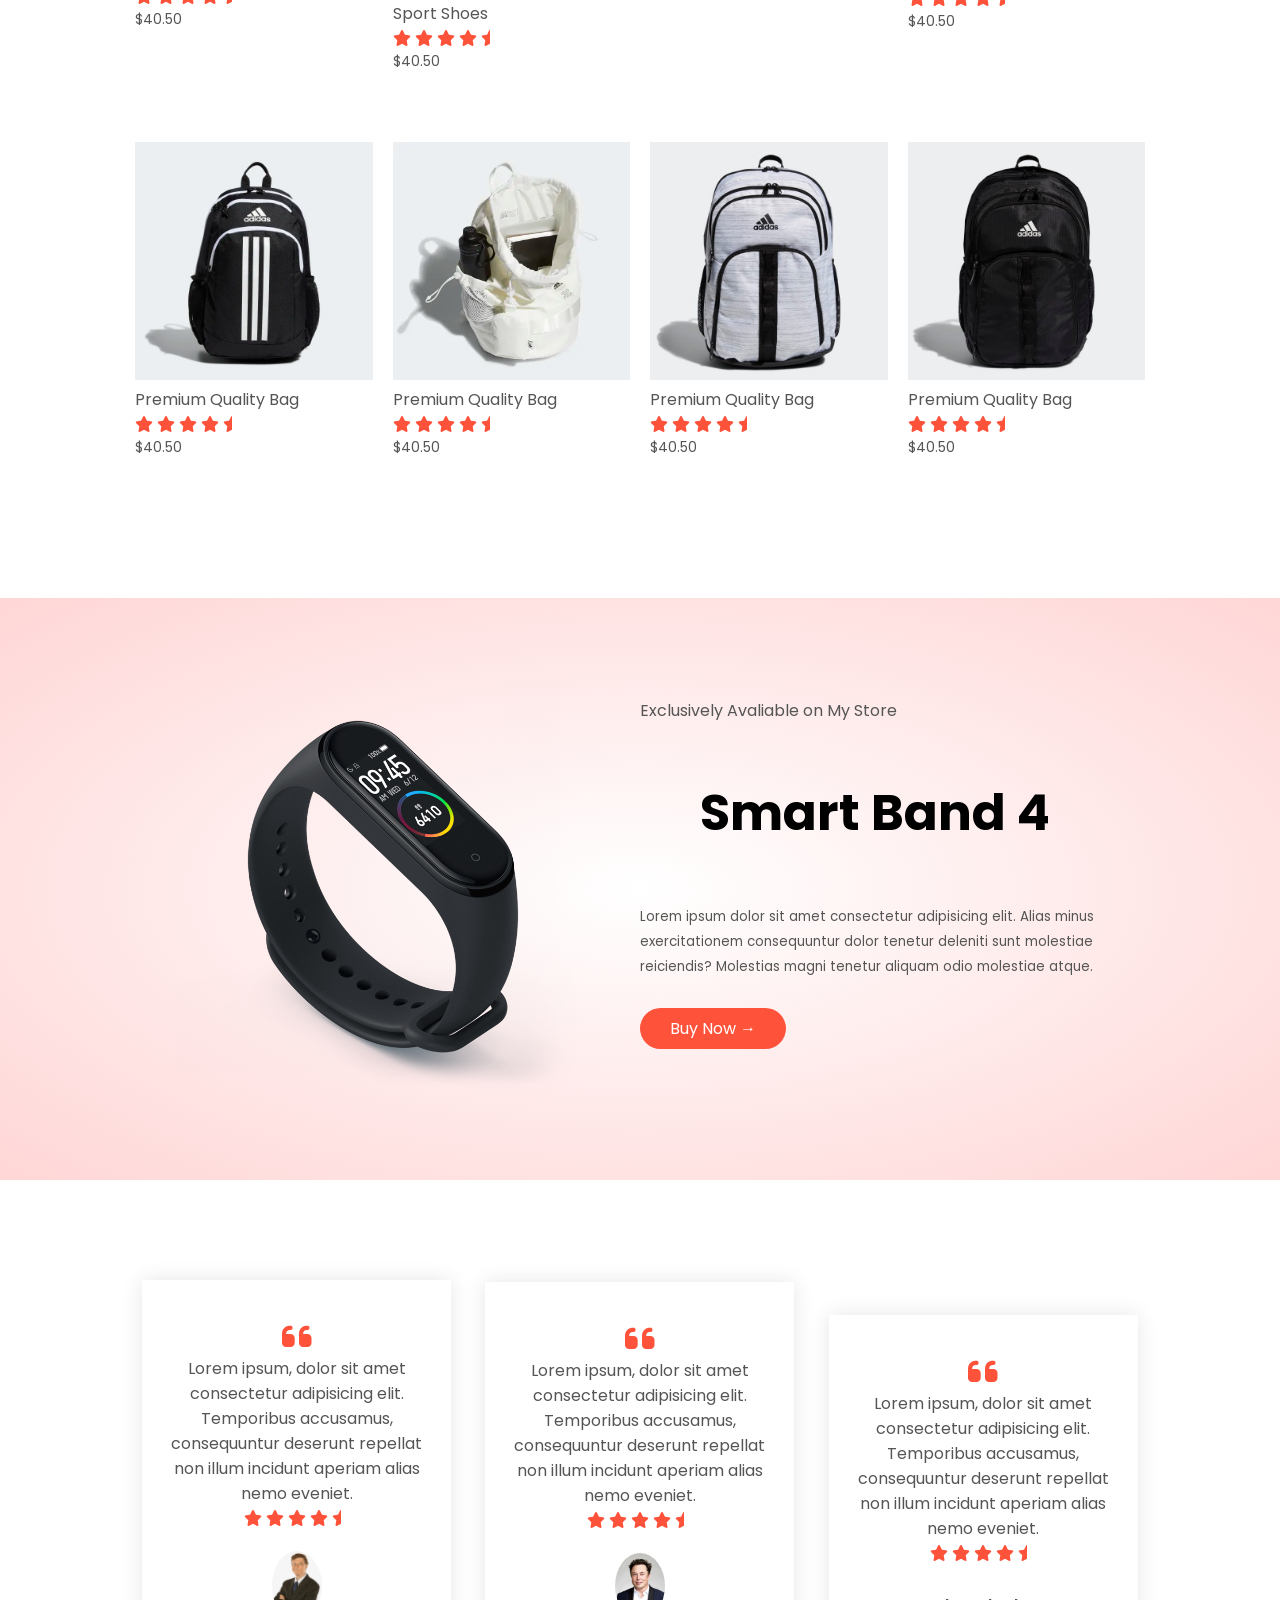
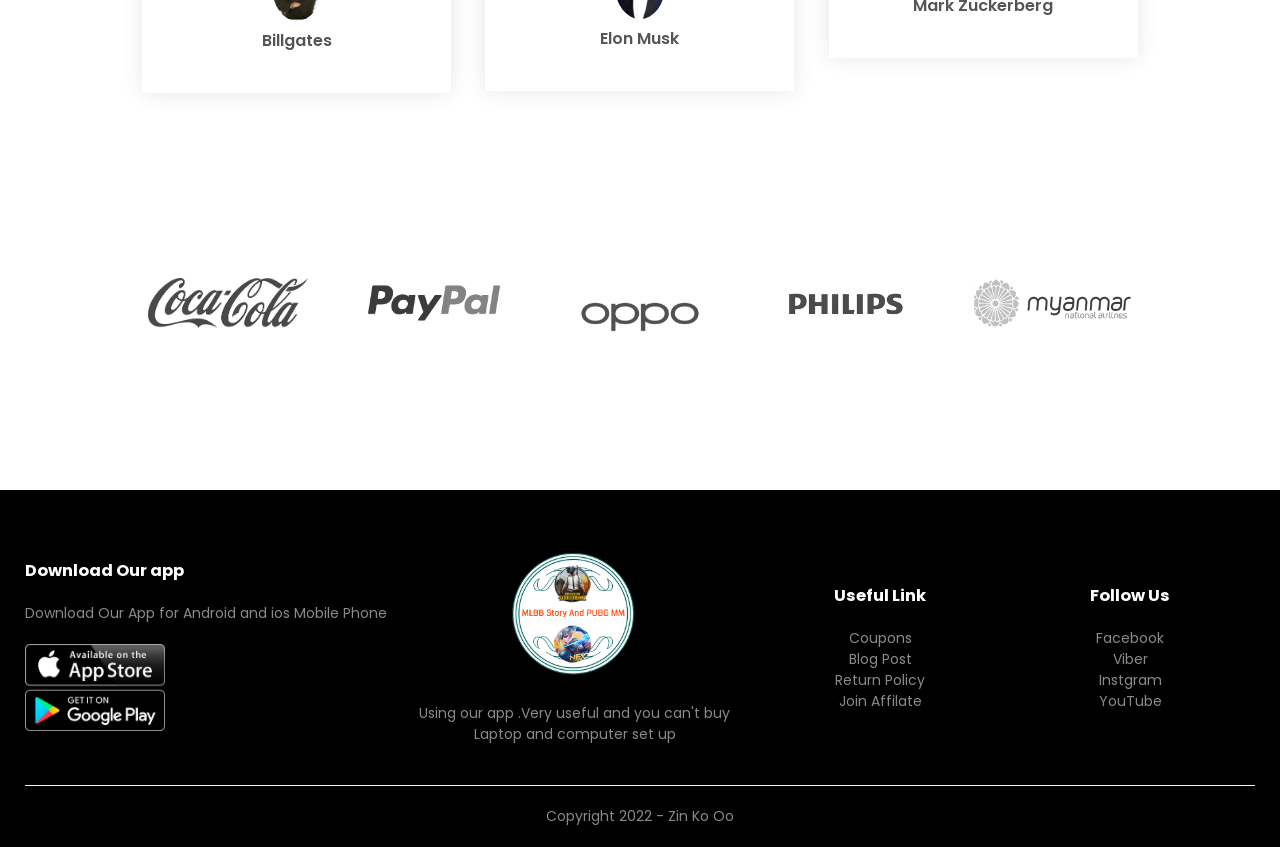
==== commit 25f33553: "Update index.html" ====
--- a/Clone/index.html
+++ b/Clone/index.html
@@ -43,7 +43,7 @@
             </div>
 
             <div class="col-2">
-            <img src="images/c-do.png">
+            <img src="c-do.png">
             </div>
         </div>
     </div>
@@ -54,13 +54,13 @@
         <div class="small-container">
      <div class="row">
         <div class="col-3">
-           <img src="images/bag.jpg" alt="">
+           <img src="bag.jpg" alt="">
         </div>
         <div class="col-3">
-            <img src="images/bag1.jpg" alt="">
+            <img src="bag1.jpg" alt="">
         </div>
         <div class="col-3">
-            <img src="images/bag.jpg" alt="">
+            <img src="bag.jpg" alt="">
         </div>
      </div>
         </div>
@@ -72,7 +72,7 @@
     <h2 class="title">Feature Products</h2>
     <div class="row">
         <div class="col-4">
-            <img src="images/gitem.jpg" >
+            <img src="gitem.jpg" >
             <h4>Girl Clothing </h4>
             <div class="rating">
                 <i class="fa-solid fa-star"></i>
@@ -84,7 +84,7 @@
             <p>$40.50</p>
         </div>
         <div class="col-4">
-            <img src="images/gitem3.jpg" >
+            <img src="gitem3.jpg" >
             <h4>Girl Clothing </h4>
             <div class="rating">
                 <i class="fa-solid fa-star"></i>
@@ -96,7 +96,7 @@
             <p>$40.50</p>
         </div>
         <div class="col-4">
-            <img src="images/gitem2.jpg" >
+            <img src="gitem2.jpg" >
             <h4>Girl Clothing </h4>
             <div class="rating">
                 <i class="fa-solid fa-star"></i>
@@ -147,7 +147,7 @@
             <p>$40.50</p>
         </div>
         <div class="col-4">
-            <img src="images/shoe2.jpg" >
+            <img src="shoe2.jpg" >
             <h4>Sport Shoes</h4>
             <div class="rating">
                 <i class="fa-solid fa-star"></i>
